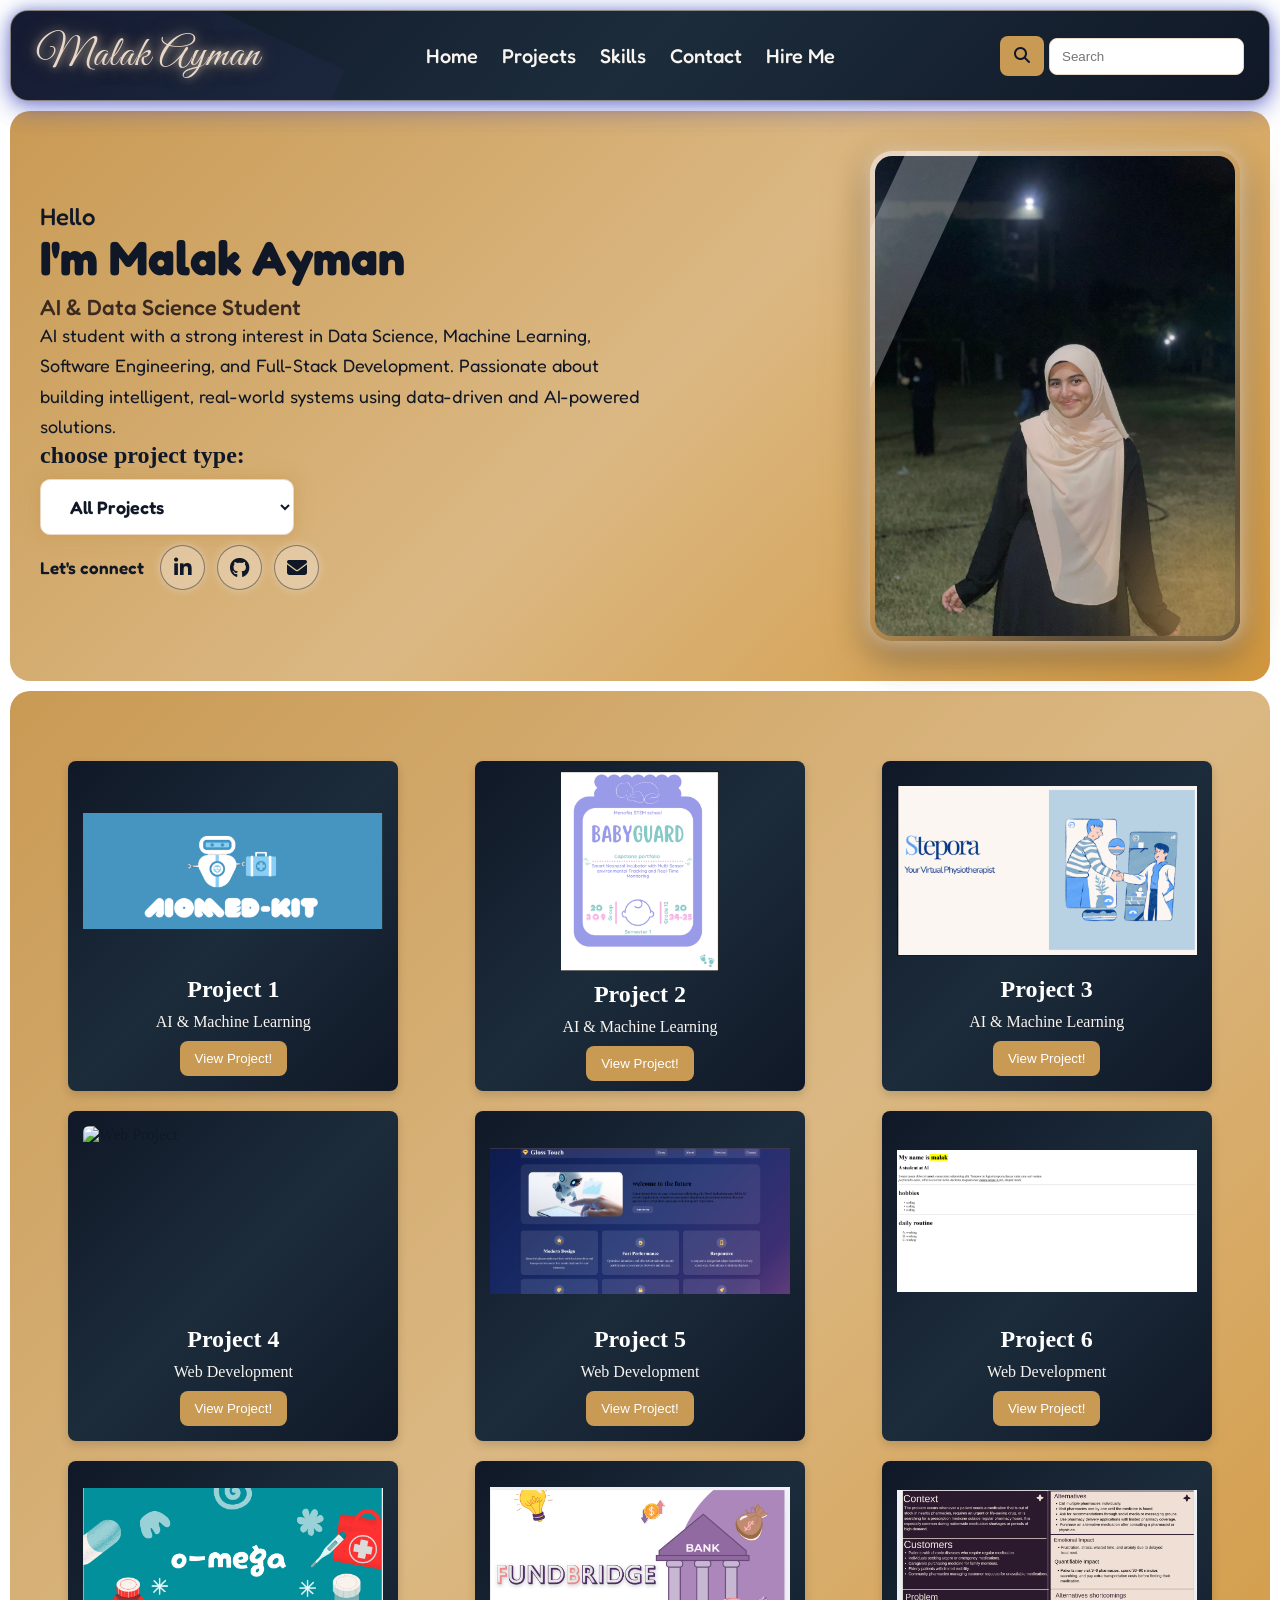
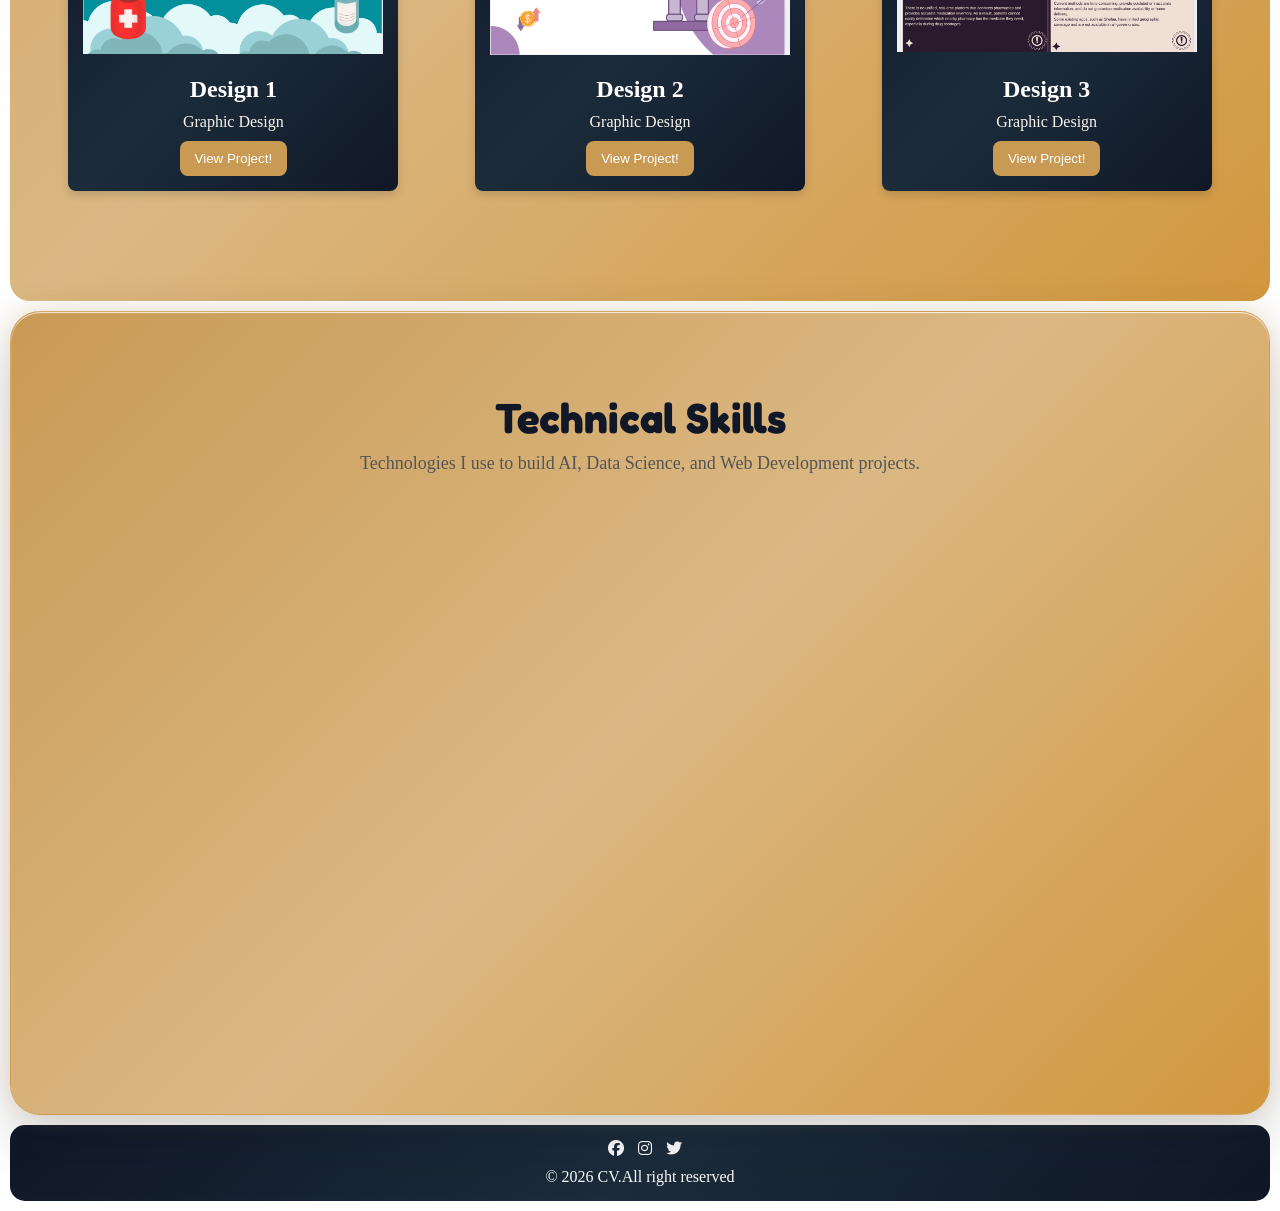
==== index.html @ a406cf28 "Update project links in index.html" ====
<!DOCTYPE html>
<html lang="en">

<head>

</head>
<link href="https://fonts.googleapis.com/css2?family=Great+Vibes&display=swap" rel="stylesheet">
<link href="https://fonts.googleapis.com/css2?family=Fredoka:wght@400;500;600&display=swap" rel="stylesheet">
<link rel="stylesheet" href="https://cdnjs.cloudflare.com/ajax/libs/font-awesome/6.7.2/css/all.min.css">
<link rel="stylesheet" href="design.css">
<script src="Script.js"></script>

<body>
    <header class="head">
        <h2>Malak Ayman</h2>

        <div class="links">
            <a href="#Home">Home</a>
            <a href="#projects">Projects</a>
            <a href="#skills">Skills</a>
            <a href="#contact">Contact</a>
            <a href="Malak_CV1 final.pdf" download="Malak-Ayman-CV.pdf">Hire Me</a>
        </div>

        <div class="search-box">
            <button>
                <i class="fa-solid fa-magnifying-glass"></i>
            </button>
            <input type="text" placeholder="Search ">
        </div>
    </header>

    <div class="hero" id="Home">
        <div class="hero-content">

            <!-- Left Side -->
            <div class="hero-text">

                <div class="title">
                    <h2>Hello</h2>
                </div>

                <div class="nameing">
                    <h1>I'm Malak Ayman</h1>
                    <h3>AI & Data Science Student</h3>
                </div>

                <div class="paragraph-but">
                    <p>
                        AI student with a strong interest in Data Science,
                        Machine Learning, Software Engineering, and Full-Stack
                        Development. Passionate about building intelligent,
                        real-world systems using data-driven and AI-powered
                        solutions.
                    </p>
                </div>
                <h2>choose project type:</h2>
                <select class="hire-me" id="projects">
                    <option value="all">All Projects</option>
                    <option value="ai">AI & Machine Learning</option>
                    <option value="web">Web Development</option>
                    <option value="data">Graphic Design</option>
                </select>

                <div class="hero-social">
                    <span>Let's connect</span>

                    <div class="social-icons">
                        <a href="https://www.linkedin.com/in/malak-ayman-b896282a2/?locale=en" target="_blank">
                            <i class="fa-brands fa-linkedin-in"></i>
                        </a>

                        <a href="https://github.com/Malakayman07" target="_blank">
                            <i class="fa-brands fa-github"></i>
                        </a>

                        <a href="mailto:malak.ayman9031@gmail.com">
                            <i class="fa-solid fa-envelope"></i>
                        </a>
                    </div>
                </div>

            </div>

            <!-- Right Side -->
            <div class="hero-image">
                <div class="photo-card">
                    <div class="photo-glow"></div>

                    <img src="WhatsApp Image 2024-12-21 at 8.46.09 PM (2).jpeg" alt="Malak Ayman">
                </div>
            </div>

        </div>
    </div>

    <div class="hero">
        <div class="hero-content">

            <div class="projects">

                <!-- ================= AI Projects ================= -->

                <div class="projects-card" data-category="ai">
                    <img src="Screenshot (310).png" alt="AI Project">
                    <h2>Project 1</h2>
                    <p>AI & Machine Learning</p>
                    <a href="https://drive.google.com/drive/folders/1KANpLf6_fHTH4Pn8CIwzHdfv2FU-eHdt?usp=drive_link"
                        target="_blank">
                        <button type="button">View Project!</button>
                    </a>
                </div>

                <div class="projects-card" data-category="ai">
                    <img src="Screenshot (312).png" alt="AI Project">
                    <h2>Project 2</h2>
                    <p>AI & Machine Learning</p>
                    <a href="https://drive.google.com/drive/folders/1WwEhjhc7u_DmLm5jV9dr9h1FO-UalTdg?usp=drive_link"
                        target="_blank">
                        <button type="button">View Project!</button>
                    </a>
                </div>

                <div class="projects-card" data-category="ai">
                    <img src="Screenshot (311).png" alt="AI Project">
                    <h2>Project 3</h2>
                    <p>AI & Machine Learning</p>
                    <a href="https://drive.google.com/drive/folders/14Y98-vZZje8kOMZuNHJvwbjqtuMkDxyw?usp=drive_link"
                        target="_blank">
                        <button type="button">View Project!</button>
                    </a>
                </div>

                <!-- ================= Web Projects ================= -->

                <div class="projects-card" data-category="web">
                    <img src="Screenshot (313).png" alt="Web Project">
                    <h2>Project 4</h2>
                    <p>Web Development</p>
                    <a href="https://www.canva.com/design/DAGmD1zoA2k/JFJXFO2tUOjUXRPAk5Pr_g/view?utm_content=DAGmD1zoA2k&utm_campaign=designshare&utm_medium=link2&utm_source=uniquetools"
                        target="_blank">
                        <button type="button">View Project!</button>
                    </a>
                </div>

                <div class="projects-card" data-category="web">
                    <img src="Screenshot (314).png" alt="Web Project">
                    <h2>Project 5</h2>
                    <p>Web Development</p>
                    <a href="https://www.canva.com/design/DAGmD3l9RJo/2rQPOw4p7m_0o8-2JmM4zw/view?utm_content=DAGmD3l9RJo&utm_campaign=designshare&utm_medium=link2&utm_source=uniquetools"
                        target="_blank">
                        <button type="button">View Project!</button>
                    </a>
                </div>

                <div class="projects-card" data-category="web">
                    <img src="Screenshot (316).png" alt="Web Project">
                    <h2>Project 6</h2>
                    <p>Web Development</p>
                    <a href="https://www.canva.com/design/DAGmD6rR4Sc/80y9nU7RS0R1gWfWm19d3A/view?utm_content=DAGmD6rR4Sc&utm_campaign=designshare&utm_medium=link2&utm_source=uniquetools"
                        target="_blank">
                        <button type="button">View Project!</button>
                    </a>
                </div>

                <!-- ================= Graphic Design rojects ================= -->

                <div class="projects-card" data-category="data">
                    <img src="Screenshot (319).png" alt="Data Science Project">
                    <h2>Design 1</h2>
                    <p>Graphic Design</p>
                    <a href="https://canva.link/p49wvxybbuv4d2h target="_blank">
                        <button type="button">View Project!</button>
                    </a>
                </div>

                <div class="projects-card" data-category="data">
                    <img src="Screenshot (318).png" alt="Data Science Project">
                    <h2>Design 2</h2>
                    <p>Graphic Design</p>
                    <a href="https://canva.link/gso3qeoc3ygeeum" target="_blank">
                        <button type="button">View Project!</button>
                    </a>
                </div>

                <div class="projects-card" data-category="data">
                    <img src="Screenshot (317).png" alt="Data Science Project">
                    <h2>Design 3</h2>
                    <p>Graphic Design</p>
                    <a href="https://canva.link/4xn7hko3kv4t4am" target="_blank">
                        <button type="button">View Project!</button>
                    </a>
                </div>

            </div>

        </div>
    </div>
    <section class="skills-section" id="skills">

        <h2 class="skills-title">Technical Skills</h2>

        <p class="skills-subtitle">
            Technologies I use to build AI, Data Science, and Web Development projects.
        </p>

        <div class="skills-orbit">

            <div class="skill python">
                <i class="fa-brands fa-python"></i>
                <span>Python</span>
            </div>

            <div class="skill cpp">
                <i class="fa-solid fa-code"></i>
                <span>C++</span>
            </div>

            <div class="skill pandas">
                <i class="fa-solid fa-table"></i>
                <span>Pandas</span>
            </div>

            <div class="skill numpy">
                <i class="fa-solid fa-chart-line"></i>
                <span>NumPy</span>
            </div>

            <div class="skill html">
                <i class="fa-brands fa-html5"></i>
                <span>HTML</span>
            </div>

            <div class="skill css">
                <i class="fa-brands fa-css3-alt"></i>
                <span>CSS</span>
            </div>

            <div class="skill js">
                <i class="fa-brands fa-js"></i>
                <span>JavaScript</span>
            </div>

            <div class="skill react">
                <i class="fa-brands fa-react"></i>
                <span>React</span>
            </div>

        </div>

    </section>
    <div class="foot" id="contact">
        <div class="footersocial">
            <a href="#"> <i class="fa-brands fa-facebook"></i></a>
            <a href="#"><i class="fa-brands fa-instagram"></i></a>
            <a href="#"><i class="fa-brands fa-twitter"></i></a>
        </div>
        <p>&copy; 2026 CV.All right reserved</p>
    </div>
    </div>
    </div>
</body>

</html>
---- design.css ----
* {
    margin: 0;
    padding: 0;
}


/* Header */
.head {
    background: linear-gradient(135deg, #101827, #1c2c3b, #101827);
    color: #F8F4EF;
    display: flex;
    justify-content: space-between;
    align-items: center;
    gap: 30px;
    padding: 18px 25px;
    margin: 10px;
    font-size: 20px;
    border: 1px solid rgba(233, 216, 199, 0.55);
    border-radius: 18px;
    position: relative;
    overflow: hidden;
    transition: 0.4s ease;
    box-shadow:
        0 0 12px rgba(84, 84, 201, 0.45),
        0 0 30px rgba(84, 148, 201, 0.25),
        0 8px 25px rgba(69, 60, 193, 0.45);
}

/* Moving light effect */
.head::before {
    content: "";
    position: absolute;
    top: -80%;
    left: -20%;
    width: 45%;
    height: 250%;
    background: rgba(75, 62, 173, 0.08);
    transform: rotate(25deg);
    transition: 0.6s ease;
}

.head:hover {
    transform: translateY(-3px);
    border-color: #C99A54;
    box-shadow:
        0 0 12px rgba(84, 84, 201, 0.45),
        0 0 30px rgba(84, 148, 201, 0.25),
        0 8px 25px rgba(69, 60, 193, 0.45);
}

.head:hover::before {
    left: 110%;
}

/* Keeps content above the moving light */
.head>* {
    position: relative;
    z-index: 1;
}

.head h2 {
    font-family: "Great Vibes", cursive;
    font-size: 42px;
    font-weight: 400;
    letter-spacing: 1px;
    color: #E9D8C7;
    text-shadow:
        0 0 8px rgba(233, 216, 199, 0.8),
        0 0 20px rgba(201, 154, 84, 0.55);
}

.links {
    display: flex;
    gap: 24px;
}

.links a {
    font-family: "Fredoka", sans-serif;
    color: #F8F4EF;
    text-decoration: none;
    font-size: 20px;
    font-weight: 500;
    transition: 0.3s ease;
}

.links a:hover {
    color: #C99A54;
    text-shadow: 0 0 10px #C99A54, 0 0 22px #C99A54;
    transform: translateY(-2px);
}

/* Search button */
.search-box button {
    background-color: #C99A54;
    color: #101827;
    border: none;
    padding: 11px 14px;
    border-radius: 8px;
    cursor: pointer;
    font-size: 16px;
    transition: 0.3s;
}

.search-box button:hover {
    background-color: #E9D8C7;
    transform: translateY(-2px);
    box-shadow: 0 0 15px #C99A54;
}

.search-box input {
    padding: 10px 12px;
    border: 1px solid #E9D8C7;
    border-radius: 8px;
    outline: none;
}

/* Hero section */
.hero {
    background: linear-gradient(135deg, #C99A54, #dbb883, #d2973e);
    color: #101827;

    display: flex;
    justify-content: center;
    align-items: center;

    margin: 10px;
    padding: 40px 25px;

    border-radius: 20px;
    transition: 0.3s;

    box-sizing: border-box;
}

.hero-content {
    width: 100%;
    max-width: 1200px;

    display: flex;
    flex-direction: column;
    gap: 18px;
}

.hero:first-of-type .hero-content {
    flex-direction: row;
    align-items: center;
    justify-content: space-between;
    gap: 40px;
}

.hero:first-of-type .hero-text {
    flex: 1 1 0;
    min-width: 0;
}

.hero:first-of-type .hero-image {
    flex: 0 0 auto;
    display: flex;
    justify-content: center;
}

@media (max-width: 900px) {
    .hero:first-of-type .hero-content {
        flex-direction: column;
        text-align: center;
    }

    .hero:first-of-type .hero-social {
        justify-content: center;
        flex-wrap: wrap;
    }
}

.title h2 {
    font-family: "Fredoka", sans-serif;
    font-size: 24px;
    font-weight: 500;
    color: #101827;
}

.nameing h1 {
    font-family: "Fredoka", sans-serif;
    font-size: 48px;
    line-height: 1.1;
    color: #101827;
}

.nameing h3 {
    margin-top: 10px;
    font-family: "Fredoka", sans-serif;
    font-size: 22px;
    font-weight: 500;
    color: #3b2a20;
}

.img {
    width: 40%;
    display: flex;
    justify-content: flex-end;
}

.photo-card {
    position: relative;
    width: min(100%, 380px);
    height: 480px;
    overflow: hidden;
    background: linear-gradient(135deg, #E9D8C7, #C99A54, #101827);
    box-shadow:
        0 0 20px rgba(233, 216, 199, 0.8),
        0 0 45px rgba(201, 154, 84, 0.8),
        0 15px 35px rgba(16, 24, 39, 0.45);
    transition: 0.5s ease;
    padding: 5px;
    border-radius: 22px;
}

.photo-card img {
    width: 100%;
    height: 100%;
    display: block;
    object-fit: cover;
    object-position: center;
    transition: 0.5s ease;

    border-radius: 17px;

}

.photo-card::before {
    content: "";
    position: absolute;
    z-index: 2;
    top: -60%;
    left: -20%;
    width: 18%;
    height: 220%;
    background: rgba(255, 255, 255, 0.28);
    transform: rotate(25deg);
    transition: 0.35s ease;
    pointer-events: none;
}

.photo-card:hover {
    transform: translateY(-12px) rotate(2deg);
    box-shadow:
        0 0 25px #E9D8C7,
        0 0 60px #C99A54,
        0 0 100px rgba(201, 154, 84, 0.7);
}

.photo-card:hover img {
    transform: scale(1.06);
}

.photo-card:hover::before {
    left: 115%;
}

.photo-glow {
    position: absolute;
    z-index: 1;
    right: -40px;
    bottom: -40px;
    width: 150px;
    height: 150px;
    border-radius: 50%;
    background: #C99A54;
    filter: blur(45px);
    opacity: 0.8;
}

.photo-label {
    position: absolute;
    z-index: 3;
    left: 25px;
    bottom: 25px;
    padding: 12px 18px;
    border: 1px solid rgba(233, 216, 199, 0.7);
    border-radius: 12px;
    background: rgba(16, 24, 39, 0.78);
    color: #F8F4EF;
    backdrop-filter: blur(8px);
}

.photo-label span {
    font-family: "Fredoka", sans-serif;
    font-size: 13px;
    color: #C99A54;
}

.photo-label h3 {
    margin-top: 4px;
    font-family: "Great Vibes", cursive;
    font-size: 28px;
    font-weight: 400;
    color: #E9D8C7;
}

.paragraph-but {
    font-family: "Fredoka", sans-serif;
    max-width: 600px;
    font-size: 18px;
    font-weight: 400;
    line-height: 1.7;
    color: #101827;
}

/* Project Type Selector */
.hire-me {
    display: inline-block;
    margin-top: 10px;
    padding: 15px 25px;

    border: 1px solid #E9D8C7;
    border-radius: 10px;

    background: #fff;
    color: #101827;

    font-family: "Fredoka", sans-serif;
    font-size: 18px;
    font-weight: 600;

    cursor: pointer;
    outline: none;

    transition: all 0.3s ease;

    box-shadow:
        0 0 10px rgba(201, 154, 84, 0.5),
        0 0 20px rgba(201, 154, 84, 0.3);
}

.hire-me:hover,
.hire-me:focus {
    background: #101827;
    color: #C99A54;
    border-color: #C99A54;

    transform: translateY(-2px);

    box-shadow:
        0 0 15px rgba(201, 154, 84, 0.7),
        0 0 30px rgba(201, 154, 84, 0.5);
}

.hero-social {
    display: flex;
    align-items: center;
    gap: 16px;
    margin-top: 10px;
    font-family: "Fredoka", sans-serif;
    color: #101827;
}

.hero-social span {
    font-size: 17px;
    font-weight: 600;
}

.social-icons {
    display: flex;
    gap: 12px;
}

.social-icons a {
    width: 43px;
    height: 43px;
    display: grid;
    place-items: center;
    border: 1px solid rgba(16, 24, 39, 0.45);
    border-radius: 50%;
    background: rgba(248, 244, 239, 0.35);
    color: #101827;
    font-size: 20px;
    text-decoration: none;
    transition: 0.35s ease;
    box-shadow: 0 0 10px rgba(233, 216, 199, 0.6);
}

.social-icons a:hover {
    background: #101827;
    color: #C99A54;
    border-color: #101827;
    transform: translateY(-6px) rotate(8deg);
    box-shadow:
        0 0 12px #E9D8C7,
        0 0 25px #C99A54,
        0 0 45px rgba(201, 154, 84, 0.8);
}



.projects {
    display: grid;
    grid-template-columns: repeat(auto-fit, minmax(300px, 1fr));
    /* that what helps us */
    gap: 20px;
    width: 100%;
    margin-top: 30px;
    margin-bottom: 70px;

}

.projects-card {
    background: linear-gradient(135deg, #101827, #1c2c3b, #101827);
    display: flex;
    flex-direction: column;
    justify-content: center;
    align-items: center;

    width: 100%;
    /* Let the grid control the width */
    max-width: 300px;
    /* Maximum card width */
    height: 300px;
    margin: 0 auto;
    /* Center the card inside its grid cell */
    padding: 15px;

    border-radius: 8px;
    box-shadow: 0 4px 10px rgba(0, 0, 0, .15);
    cursor: pointer;
    transition: .3s;
}

.projects-card:hover {
    transform: translateY(-8px);
}

.projects-card img {
    width: 100%;
    height: 200px;
    object-fit: contain;
    border-radius: 6px;
    margin-bottom: 10px;
    transition: transform .5s ease;
    /* Remove the 20px padding */
    box-shadow: 0 0 0 rgba(0, 0, 0, .15);

}

.projects-card:hover img {
    transform: scale(1.08);
    overflow: hidden;
}

.projects-card h2 {
    margin-bottom: 10px;
    color: #fff;
}

.projects-card p {
    color: #F8F4EF;
    margin-bottom: 10px;
}

.projects-card button {
    border: none;
    padding: 10px 15px;
    border-radius: 8px;
    background-color: #C99A54;
    color: #fff;
    cursor: pointer;
    transition: 0.3s;
}

.projects-card button:hover {
    background-color: rgb(37, 67, 37);
}

/* ==========================
        Skills Section
========================== */

.skills-section {

    margin: 10px;
    padding: 80px 30px;

    border-radius: 30px;

    position: relative;
    overflow: hidden;

    background: linear-gradient(135deg, #C99A54, #dbb883, #d2973e);

    border: 1px solid rgba(201, 154, 84, .4);

    box-shadow:
        0 0 25px rgba(201, 154, 84, .25),
        0 25px 60px rgba(16, 24, 39, .18),
        inset 0 1px 1px rgba(255, 255, 255, .8);

    text-align: center;
}

.skills-title {

    font-size: 42px;
    color: #101827;

    margin-bottom: 10px;

    font-family: "Fredoka", sans-serif;
}

.skills-subtitle {

    color: #555;
    font-size: 18px;

    margin-bottom: 60px;
}

/* ==========================
      Orbit Container
========================== */

.skills-orbit {

    position: relative;

    width: 500px;
    height: 500px;

    margin: auto;
}

/* ==========================
         Skill Circle
========================== */

.skill {

    position: absolute;

    width: 90px;
    height: 90px;

    border-radius: 50%;

    background: linear-gradient(135deg, #101827, #1C2C3B);

    display: flex;
    flex-direction: column;
    justify-content: center;
    align-items: center;

    color: #F8F4EF;

    cursor: pointer;

    box-shadow:
        0 0 10px rgba(201, 154, 84, .4),
        0 0 25px rgba(201, 154, 84, .3);

    transition: .4s;

    animation: float 4s ease-in-out infinite;
}

.skill:hover {

    transform: scale(1.15);

    background: rgb(37, 67, 37);

    color: #F8F4EF;

    box-shadow:
        0 0 20px rgba(37, 67, 37, .6),
        0 0 40px rgba(37, 67, 37, .4);
}

.skill i {

    font-size: 34px;

    margin-bottom: 8px;
}

.skill span {

    font-size: 13px;
    font-weight: 600;
}

/* ==========================
         Positions
========================== */

.python {

    top: 0;
    left: 205px;

    animation-delay: 0s;
}

.cpp {

    top: 70px;
    right: 50px;

    animation-delay: .5s;
}

.pandas {

    top: 205px;
    right: 0;

    animation-delay: 1s;
}

.numpy {

    bottom: 70px;
    right: 50px;

    animation-delay: 1.5s;
}

.react {

    bottom: 0;
    left: 205px;

    animation-delay: 2s;
}

.js {

    bottom: 70px;
    left: 50px;

    animation-delay: 2.5s;
}

.html {

    top: 205px;
    left: 0;

    animation-delay: 3s;
}

.css {

    top: 70px;
    left: 50px;

    animation-delay: 3.5s;
}

/* ==========================
        Floating Animation
========================== */

@keyframes float {

    0% {
        transform: translateY(0);
    }

    50% {
        transform: translateY(-15px);
    }

    100% {
        transform: translateY(0);
    }
}

/* Footer */
.foot {
    text-align: center;
    padding: 15px 25px;
    color: #fff;
    height: 900;
    margin: 10px;
    background: linear-gradient(135deg, #101827, #1c2c3b, #101827);
    border-radius: 15px;
}

.footer-links {
    margin-bottom: 10px;

}

.footer-links {
    color: blueviolet;
    margin-left: 10px;
}

.footer-links a {
    text-decoration: none;
    color: blueviolet;
    margin-left: 10px;
}

.footer-links a:hover {
    color: white;
}

.footersocial {
    margin-bottom: 10px;

}

.footersocial a {
    color: #fff;
    margin-left: 10px;
}

.footersocial a :hover {
    color: #C99A54;

}
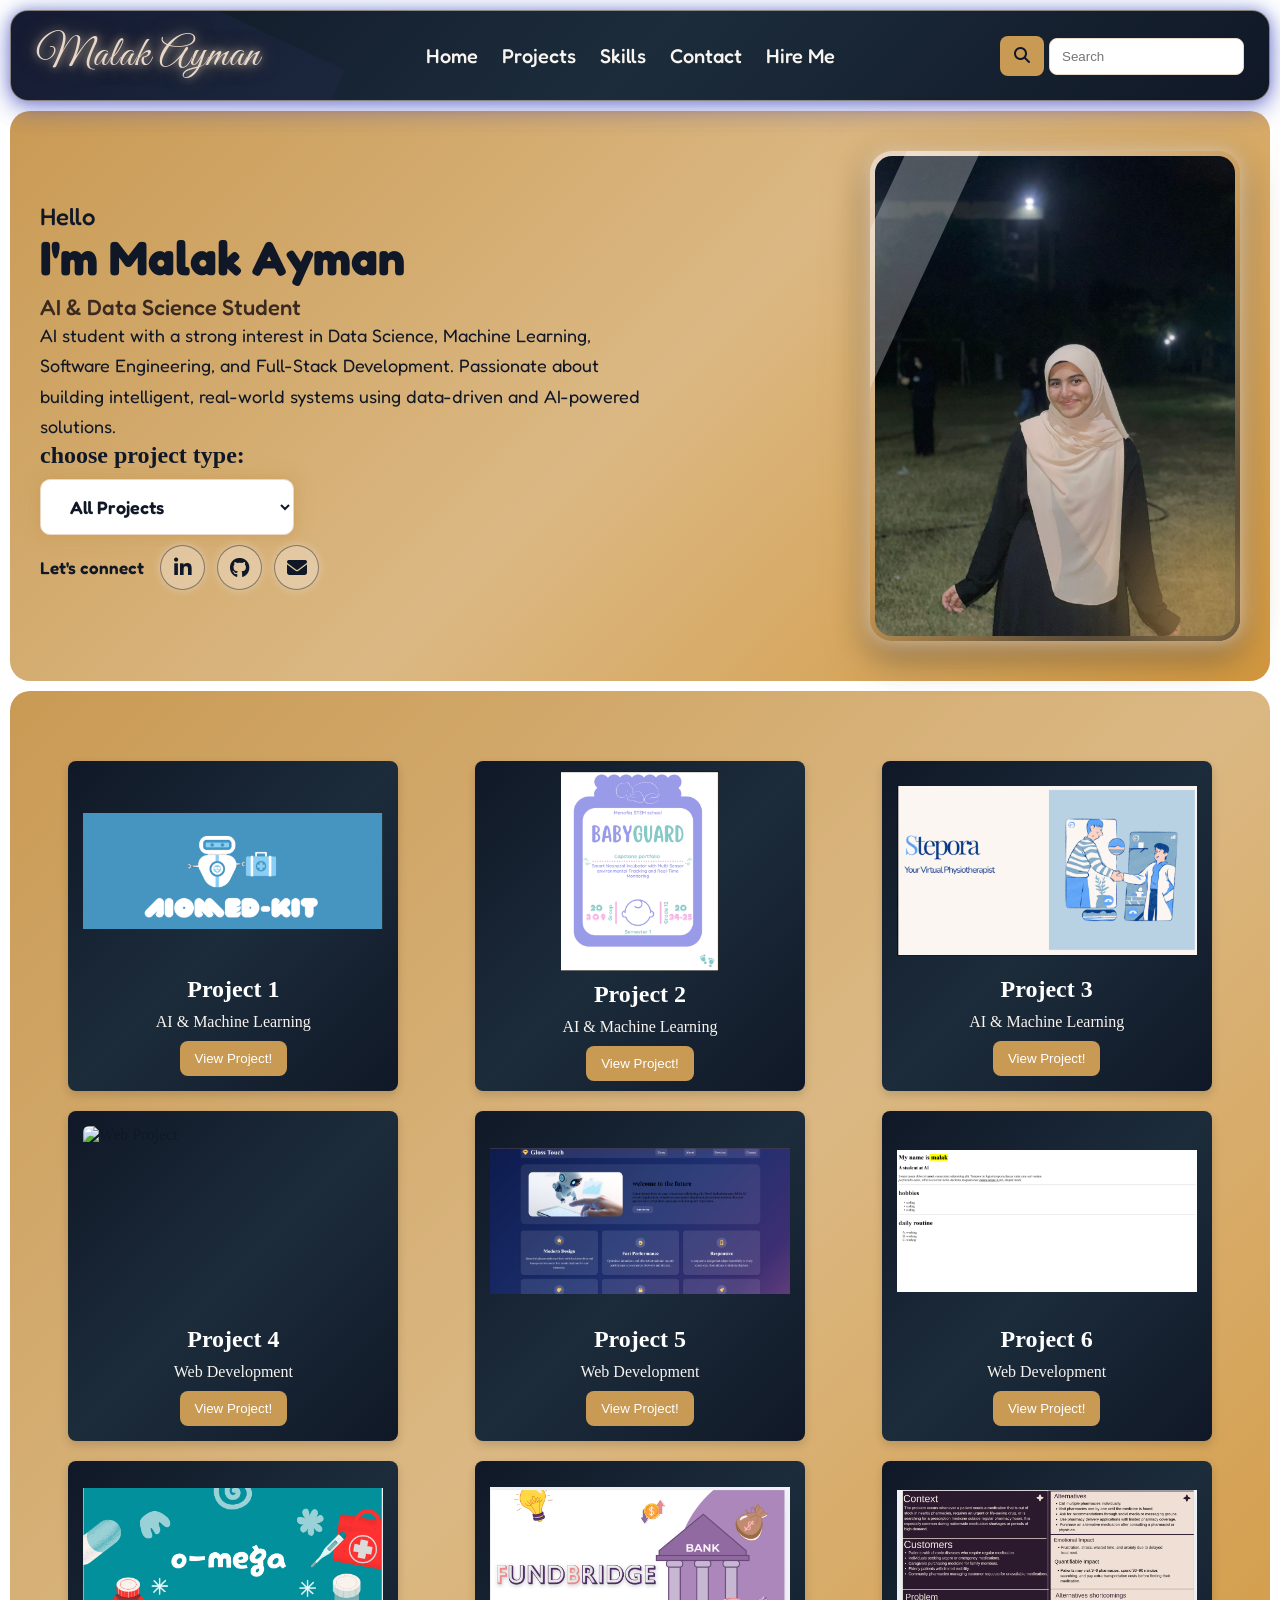
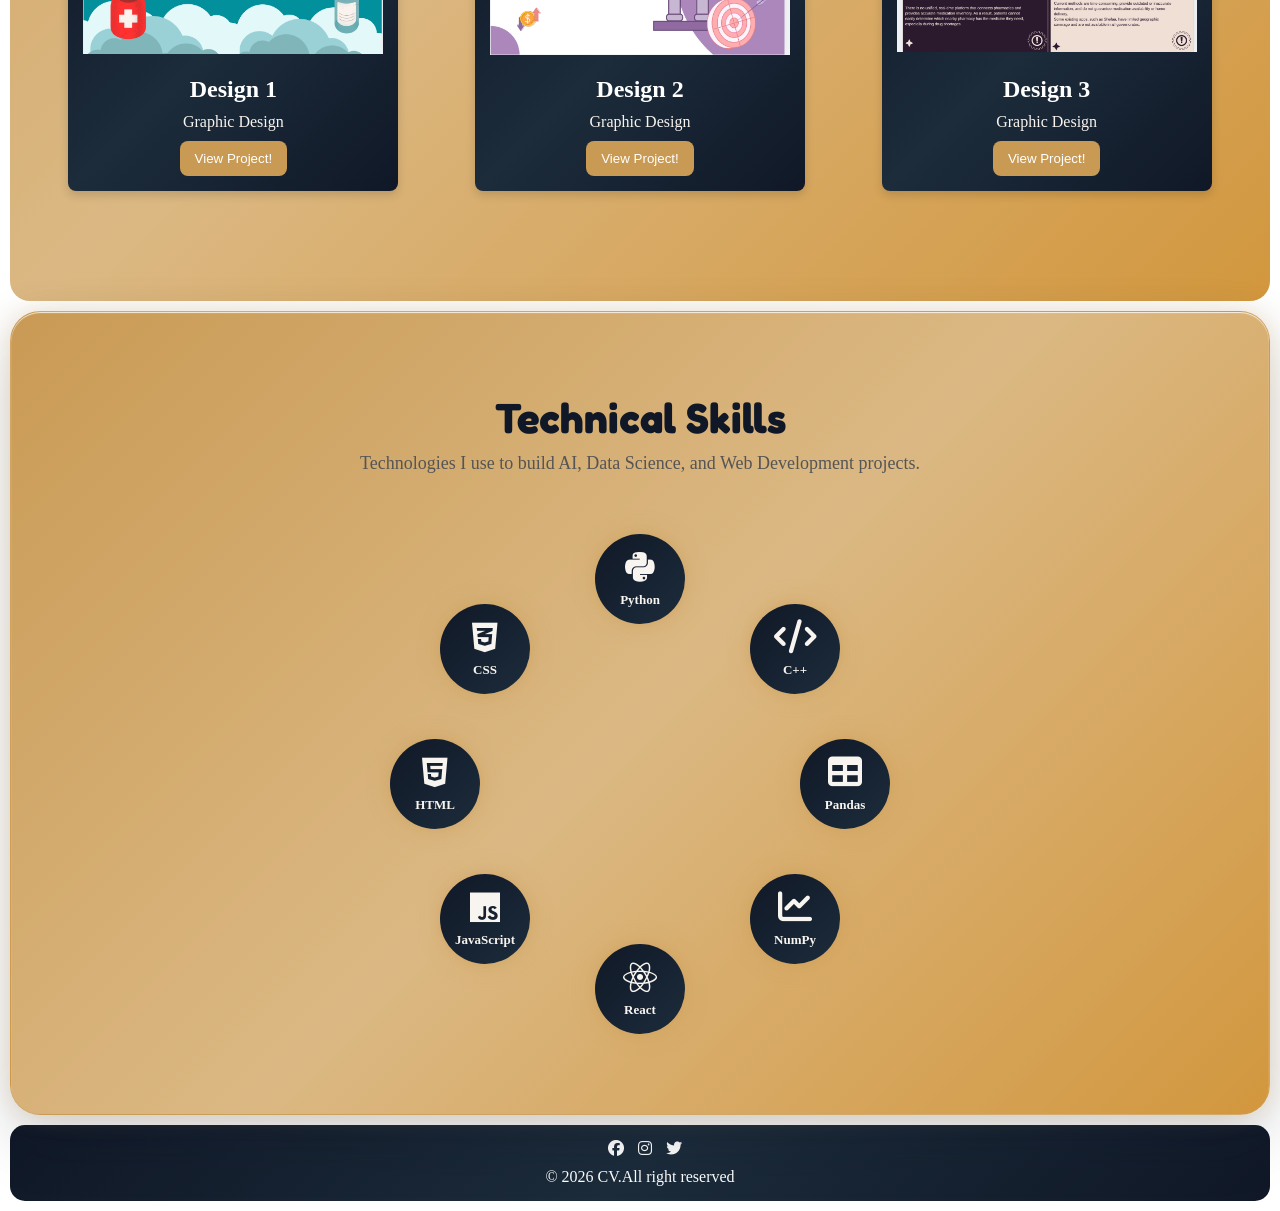
==== commit 116bbee4: "Update project links in index.html" ====
--- a/index.html
+++ b/index.html
@@ -137,7 +137,7 @@
                     <img src="Screenshot (313).png" alt="Web Project">
                     <h2>Project 4</h2>
                     <p>Web Development</p>
-                    <a href="https://www.canva.com/design/DAGmD1zoA2k/JFJXFO2tUOjUXRPAk5Pr_g/view?utm_content=DAGmD1zoA2k&utm_campaign=designshare&utm_medium=link2&utm_source=uniquetools"
+                    <a href="https://malakayman07.github.io/Floral-shop/"
                         target="_blank">
                         <button type="button">View Project!</button>
                     </a>
@@ -147,7 +147,7 @@
                     <img src="Screenshot (314).png" alt="Web Project">
                     <h2>Project 5</h2>
                     <p>Web Development</p>
-                    <a href="https://www.canva.com/design/DAGmD3l9RJo/2rQPOw4p7m_0o8-2JmM4zw/view?utm_content=DAGmD3l9RJo&utm_campaign=designshare&utm_medium=link2&utm_source=uniquetools"
+                    <a href="https://malakayman07.github.io/Gloss-touch/"
                         target="_blank">
                         <button type="button">View Project!</button>
                     </a>
@@ -169,7 +169,7 @@
                     <img src="Screenshot (319).png" alt="Data Science Project">
                     <h2>Design 1</h2>
                     <p>Graphic Design</p>
-                    <a href="https://canva.link/p49wvxybbuv4d2h target="_blank">
+                    <a href="https://canva.link/p49wvxybbuv4d2h" target="_blank">
                         <button type="button">View Project!</button>
                     </a>
                 </div>
@@ -178,7 +178,7 @@
                     <img src="Screenshot (318).png" alt="Data Science Project">
                     <h2>Design 2</h2>
                     <p>Graphic Design</p>
-                    <a href="https://canva.link/gso3qeoc3ygeeum" target="_blank">
+                    <a href="https://canva.link/4xn7hko3kv4t4am" target="_blank">
                         <button type="button">View Project!</button>
                     </a>
                 </div>
@@ -187,7 +187,7 @@
                     <img src="Screenshot (317).png" alt="Data Science Project">
                     <h2>Design 3</h2>
                     <p>Graphic Design</p>
-                    <a href="https://canva.link/4xn7hko3kv4t4am" target="_blank">
+                    <a href="https://canva.link/gso3qeoc3ygeeum" target="_blank">
                         <button type="button">View Project!</button>
                     </a>
                 </div>
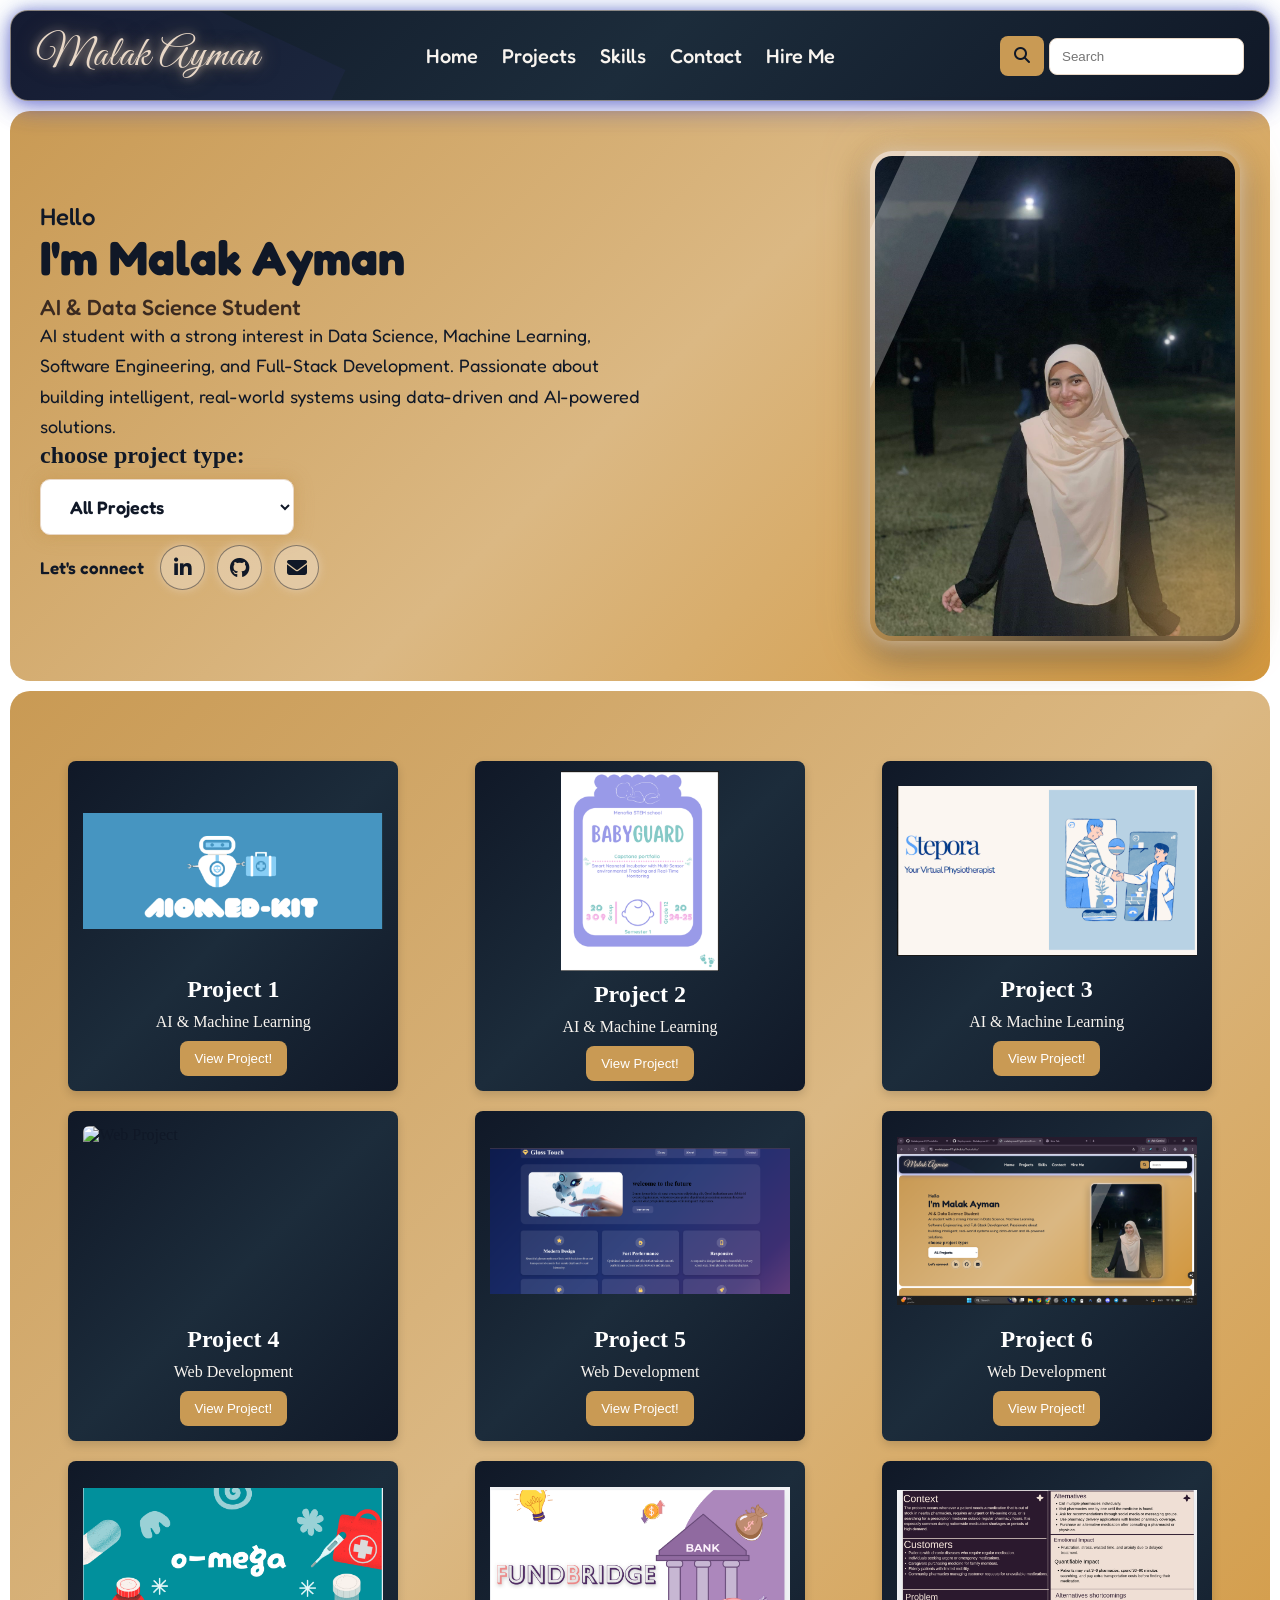
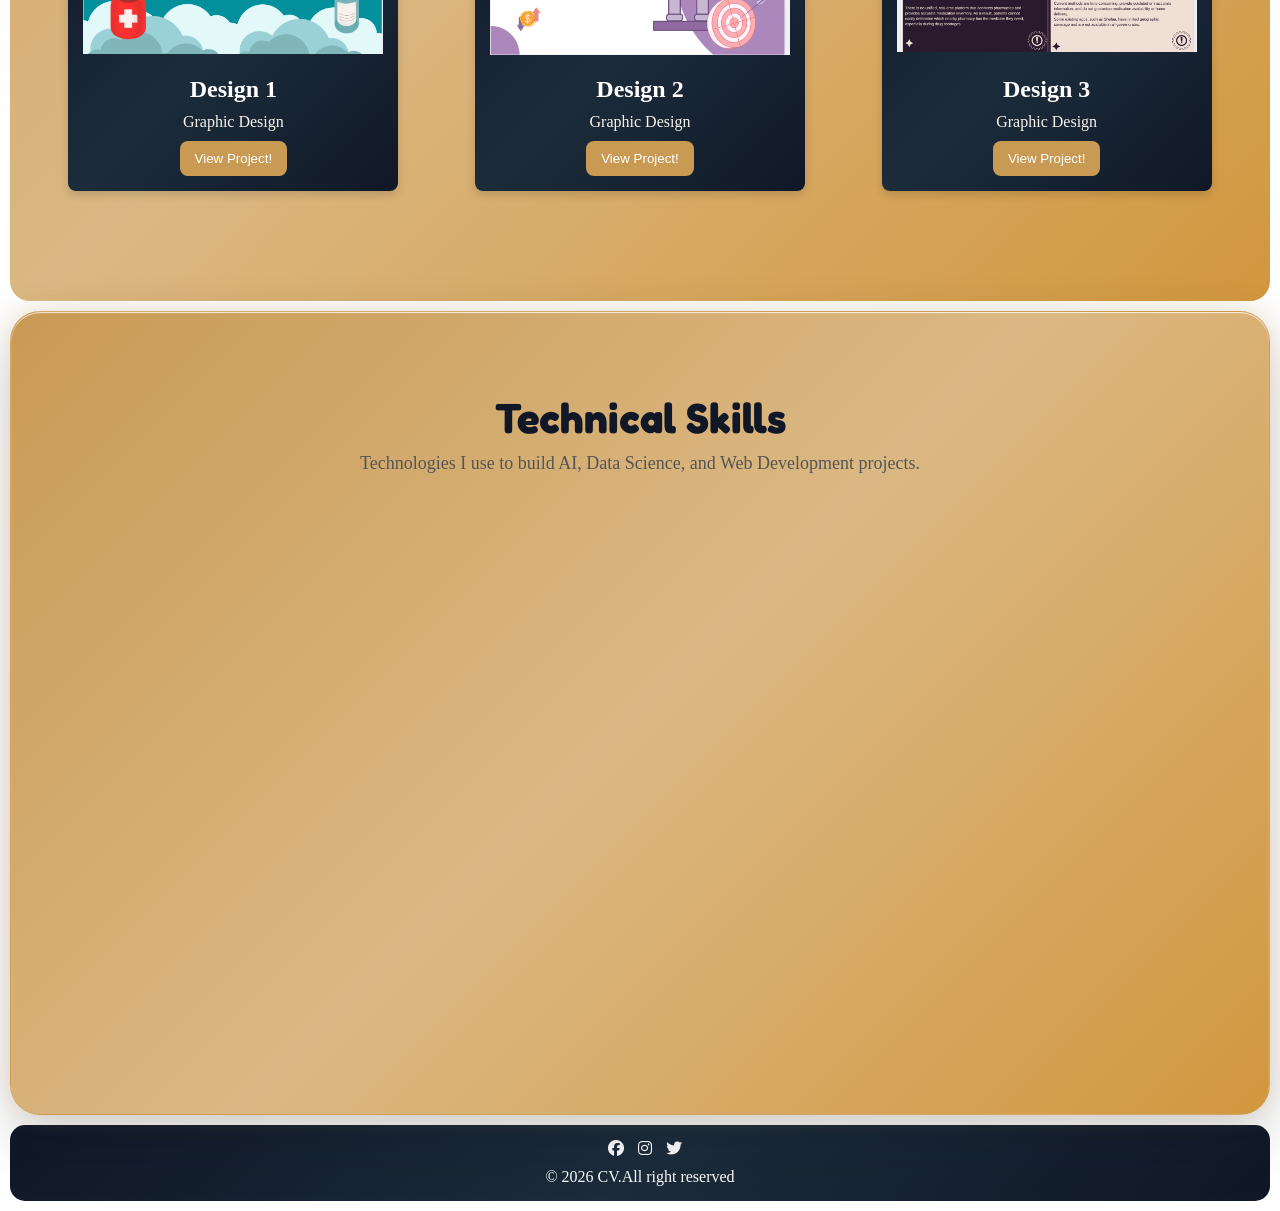
==== commit c89923ac: "Update project image and link in index.html" ====
--- a/index.html
+++ b/index.html
@@ -154,11 +154,10 @@
                 </div>
 
                 <div class="projects-card" data-category="web">
-                    <img src="Screenshot (316).png" alt="Web Project">
+                    <img src="Screenshot (324).png" alt="Web Project">
                     <h2>Project 6</h2>
                     <p>Web Development</p>
-                    <a href="https://www.canva.com/design/DAGmD6rR4Sc/80y9nU7RS0R1gWfWm19d3A/view?utm_content=DAGmD6rR4Sc&utm_campaign=designshare&utm_medium=link2&utm_source=uniquetools"
-                        target="_blank">
+                    <a href="#" target="_blank">
                         <button type="button">View Project!</button>
                     </a>
                 </div>
